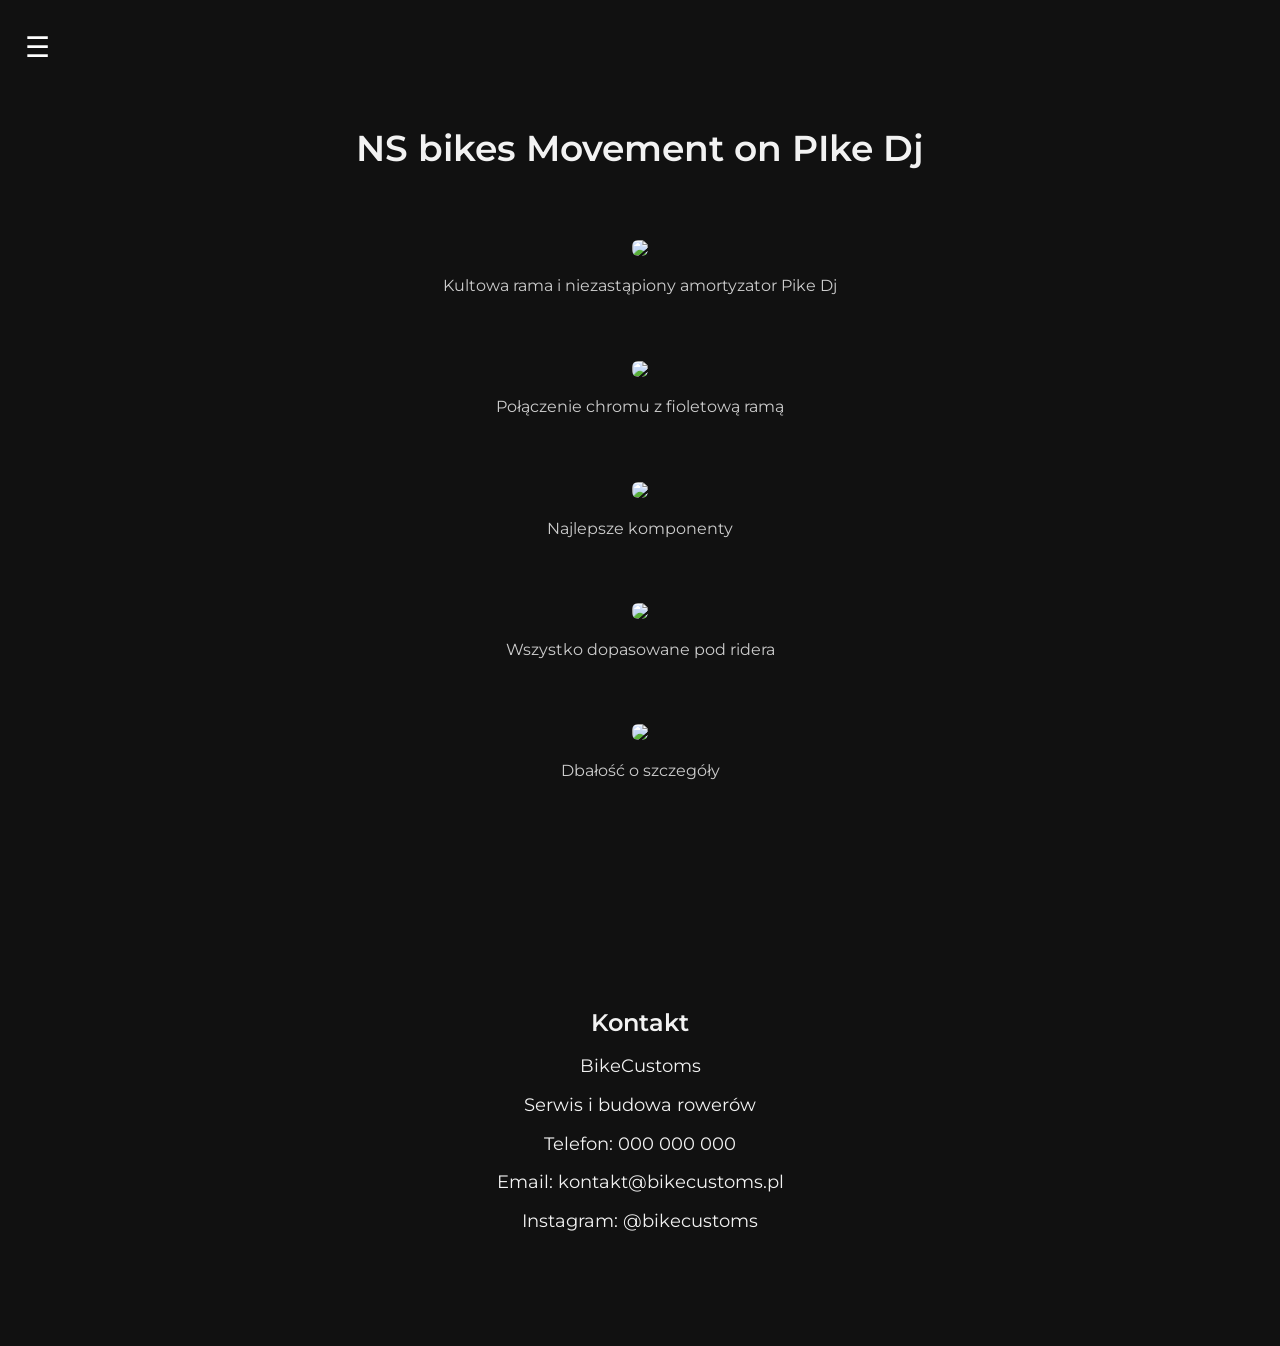
==== projekt.html @ 73611786 "Add files via upload" ====
<!DOCTYPE html>
<html lang="pl">
<head>

<meta charset="UTF-8">
<meta name="viewport" content="width=device-width, initial-scale=1.0">

<title>Projekt | BikeCustoms</title>

<link href="https://fonts.googleapis.com/css2?family=Montserrat:wght@300;400;600&display=swap" rel="stylesheet">
<link rel="stylesheet" href="style.css">

</head>

<body>

<div class="menu-btn" id="menuBtn">
☰
</div>

<nav class="menu" id="menu">
<a href="index.html">Strona główna</a>
<a href="index.html#projekt">Ostatni projekt</a>
<a href="index.html#uslugi">Usługi</a>
<a href="index.html#kontakt">Kontakt</a>
</nav>


<section class="projekt-strona">

<h1>NS bikes Movement on PIke Dj</h1>

<div class="projekt-galeria">

<div class="projekt-element">
<img src="images/projekt1.jpg">
<p>Kultowa rama i niezastąpiony amortyzator Pike Dj</p>
</div>

<div class="projekt-element">
<img src="images/projekt2.jpg">
<p>Połączenie chromu z fioletową ramą</p>
</div>

<div class="projekt-element">
<img src="images/projekt3.jpg">
<p>Najlepsze komponenty</p>
</div>

<div class="projekt-element">
<img src="images/projekt4.jpg">
<p>Wszystko dopasowane pod ridera</p>
</div>

<div class="projekt-element">
<img src="images/projekt5.jpg">
<p>Dbałość o szczegóły</p>
</div>

</div>

</section>


<section class="kontakt">

<h2>Kontakt</h2>

<p>BikeCustoms</p>
<p>Serwis i budowa rowerów</p>

<p>Telefon: 000 000 000</p>
<p>Email: kontakt@bikecustoms.pl</p>
<p>Instagram: @bikecustoms</p>

</section>

<script src="script.js"></script>

</body>
</html>
---- style.css ----
*{
margin:0;
padding:0;
box-sizing:border-box;
}

body{
font-family:'Montserrat', sans-serif;
background:#111111;
color:#f2f2f2;
line-height:1.6;
overflow-x:hidden;
}

h1,h2,h3{
font-weight:600;
}

section{
padding:100px 10%;
text-align:center;
}

/* MENU */

.menu-btn{
position:fixed;
top:25px;
left:25px;
font-size:28px;
cursor:pointer;
z-index:1001;
color:white;
}

.menu{
position:fixed;
top:0;
left:-260px;
width:260px;
height:100%;
background:rgba(0,0,0,0.9);
display:flex;
flex-direction:column;
justify-content:center;
padding-left:40px;
transition:0.4s;
z-index:1000;
}

.menu a{
color:white;
text-decoration:none;
font-size:22px;
margin:20px 0;
transition:0.3s;
}

.menu a:hover{
color:#2f5d50;
}

.menu.active{
left:0;
}

/* HERO */

.hero{
position:relative;
height:100vh;
overflow:hidden;
display:flex;
align-items:center;
justify-content:center;
}

.hero-video{
position:absolute;
top:0;
left:0;
width:100%;
height:100%;
object-fit:cover;
}

.hero-overlay{
position:absolute;
width:100%;
height:100%;
background:rgba(0,0,0,0.55);
}

.hero-text{
position:relative;
text-align:center;
z-index:2;
}

.hero-text h1{
font-size:48px;
margin-bottom:15px;
}

.hero-text p{
font-size:18px;
color:#d0d0d0;
}

/* PROJEKT */

.projekt h2{
text-align:left;
margin-bottom:40px;
font-size:32px;
}

.projekt-container{
max-width:700px;
margin-left:5%;
}
.slider {
  width: 70%;
  max-width: 900px; /* opcjonalnie ograniczamy maksymalną szerokość */
  height: auto;
  position: relative;
  overflow: hidden;
  border-radius: 6px;
}

.slide {
  width: 100%;
  position: absolute;
  top: 0;
  left: 0;
  opacity: 0;               /* niewidoczne */
  transition: opacity 1.5s ease-in-out; /* płynne przejście */
}

.slide.active {
  opacity: 1;               /* widoczne */
  position: relative;        /* aktywne zdjęcie w flow */
}

.slide:hover {
  transform: scale(1.03);
  transition: transform 0.5s;
}

/* LINK PROJEKTU */

.projekt-link{
text-decoration:none;
font-size:18px;
color:#2f5d50;
transition:0.3s;
}

.projekt-link:hover{
letter-spacing:2px;
}

/* USLUGI */

.uslugi-grid{
display:grid;
grid-template-columns:repeat(auto-fit,minmax(200px,1fr));
gap:40px;
margin-top:40px;
}

.usluga{
background:#1a1a1a;
padding:40px 25px;
border-radius:8px;
transition:0.3s;
}

.usluga:hover{
transform:translateY(-6px);
}

.icon{
font-size:40px;
margin-bottom:20px;
color:#2f5d50;
}

.usluga h3{
margin-bottom:10px;
}

/* ABOUT */

.about p{
max-width:600px;
margin:auto;
font-size:18px;
margin-top:20px;
color:#cccccc;
}

.about{
    background-color: #001811;
}

/* KONTAKT */

.kontakt p{
margin:10px 0;
font-size:18px;
}

/* SCROLL ANIMACJA */

.reveal{
opacity:0;
transform:translateY(60px);
transition:1s;
}

.reveal.active{
opacity:1;
transform:translateY(0);
}

/* RESPONSYWNOSC */

@media(max-width:768px){

.hero-text h1{
font-size:32px;
}

.slider {
    width: 95%;  /* na tablet i mniejsze ekrany slider prawie cały ekran */
  }

section{
padding:80px 8%;
}

.menu a{
font-size:20px;
}

}


/* STRONA PROJEKTU */

.projekt-strona{
padding:120px 10%;
}

.projekt-strona h1{
margin-bottom:60px;
font-size:36px;
text-align:center;
}

.projekt-galeria{
max-width:900px;
margin:auto;
display:flex;
flex-direction:column;
gap:60px;
}

.projekt-element img{
width:100%;
border-radius:6px;
transition:0.4s;
}

.projekt-element p{
margin-top:10px;
color:#cccccc;
font-size:16px;
}
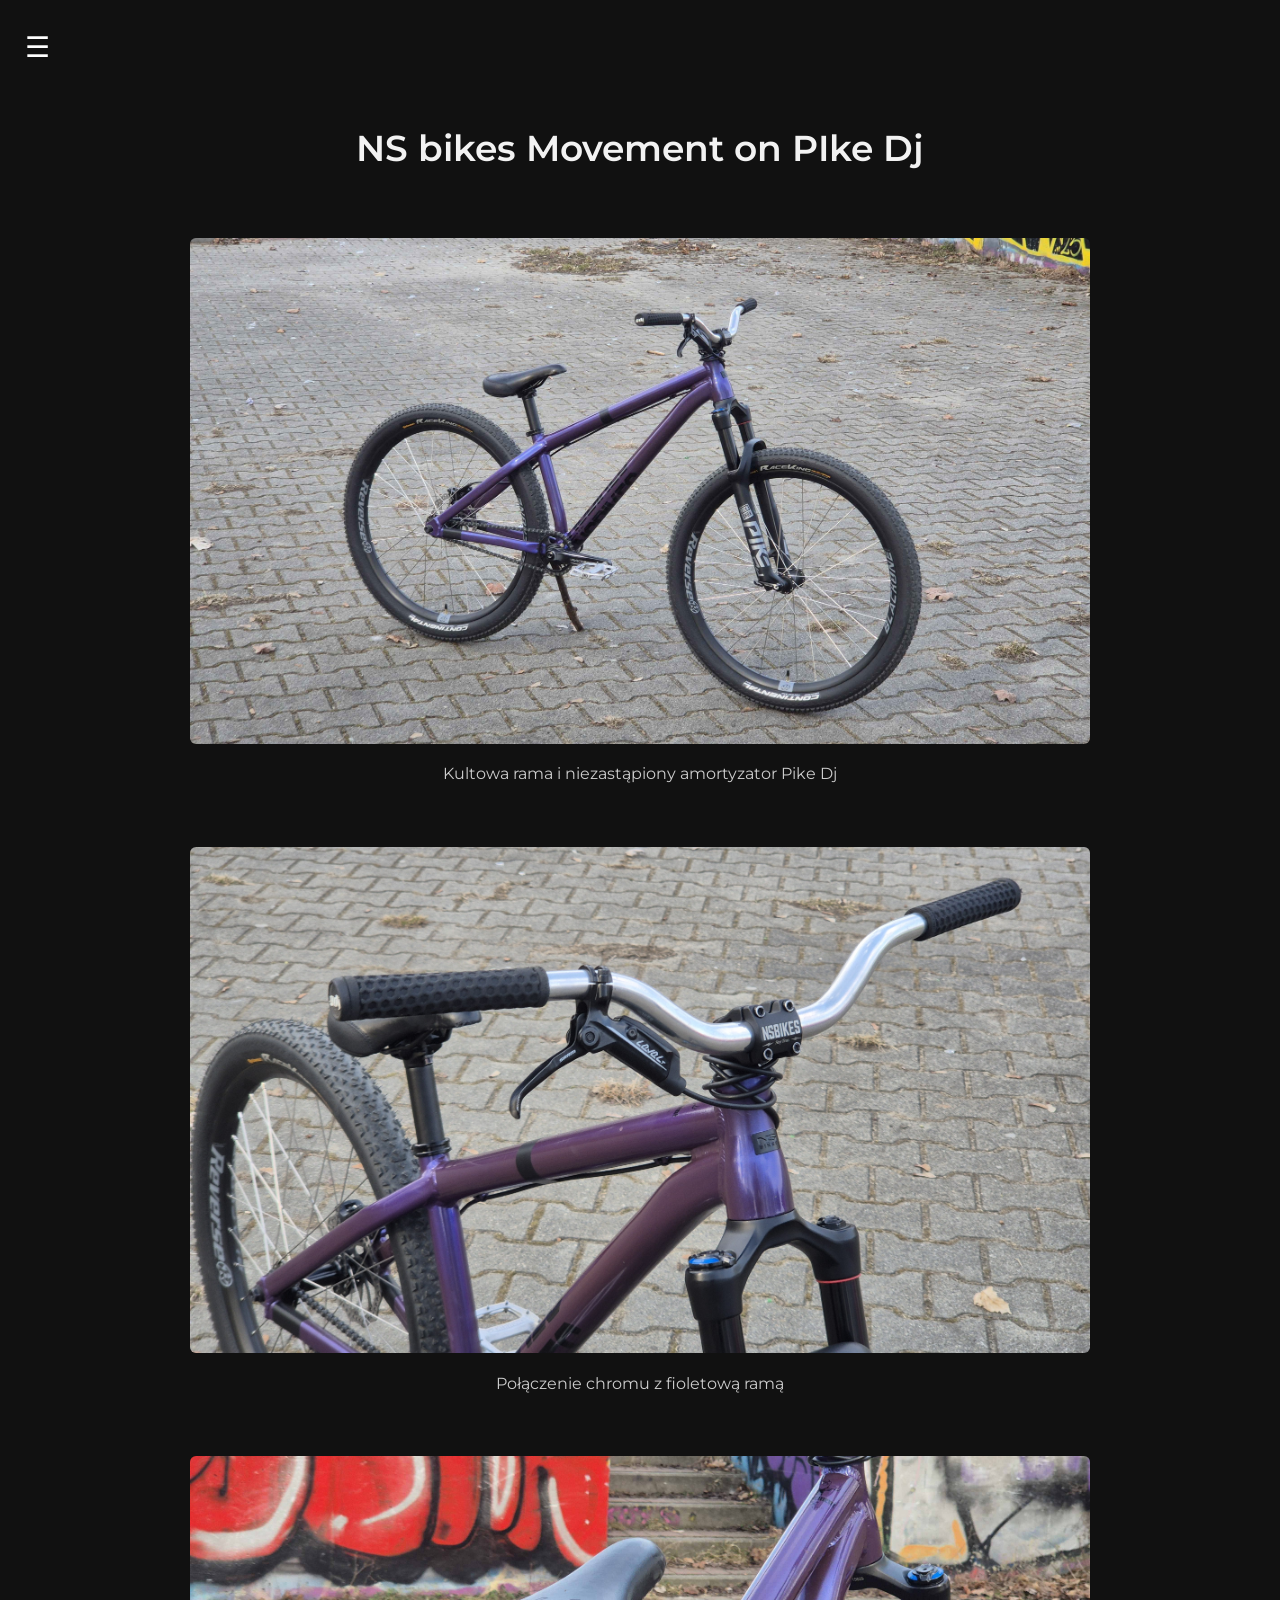
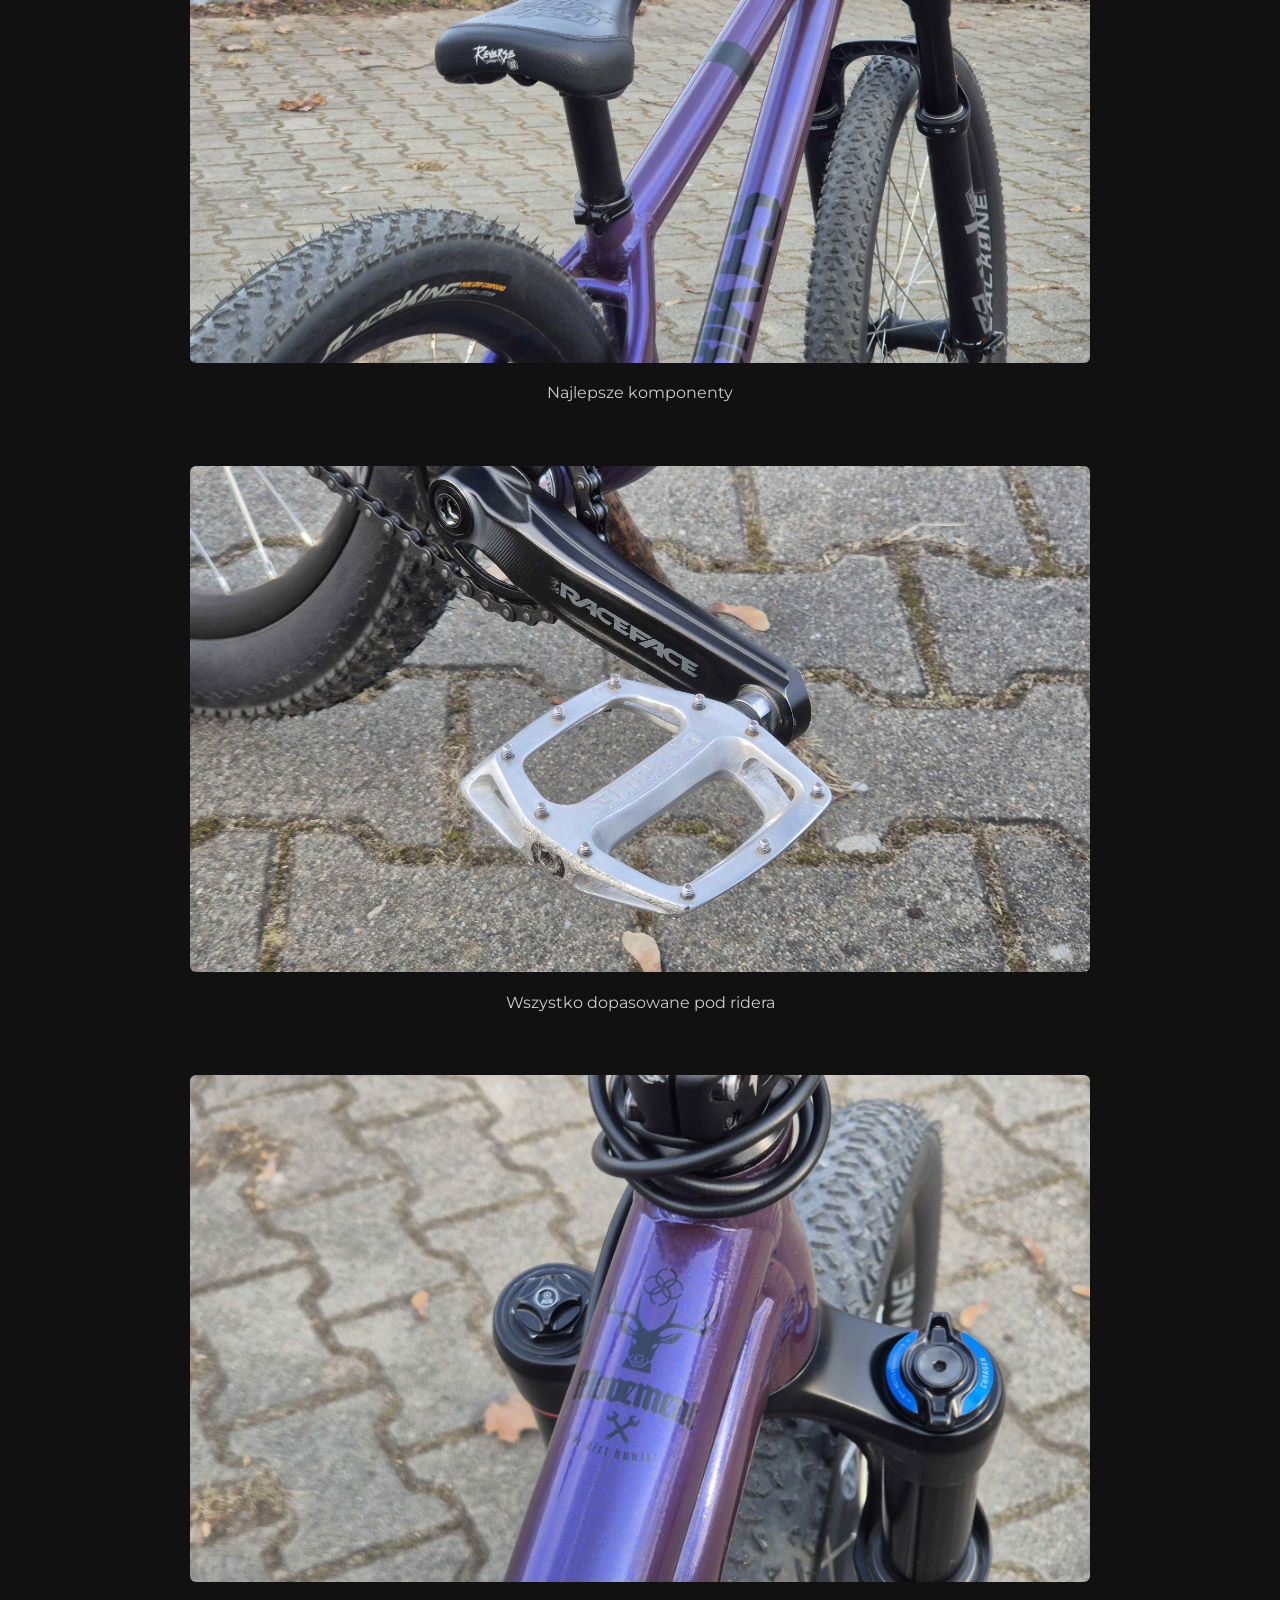
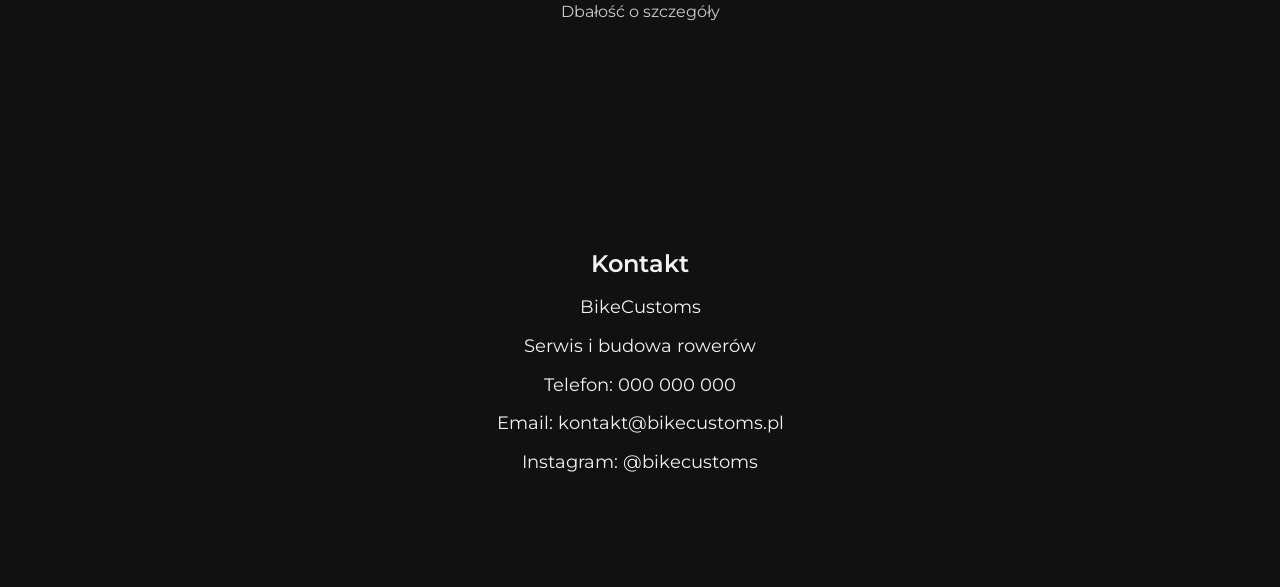
==== commit 61a5816c: "Update projekt.html" ====
--- a/projekt.html
+++ b/projekt.html
@@ -33,27 +33,27 @@
 <div class="projekt-galeria">
 
 <div class="projekt-element">
-<img src="images/projekt1.jpg">
+<img src="projekt1.jpg">
 <p>Kultowa rama i niezastąpiony amortyzator Pike Dj</p>
 </div>
 
 <div class="projekt-element">
-<img src="images/projekt2.jpg">
+<img src="projekt2.jpg">
 <p>Połączenie chromu z fioletową ramą</p>
 </div>
 
 <div class="projekt-element">
-<img src="images/projekt3.jpg">
+<img src="projekt3.jpg">
 <p>Najlepsze komponenty</p>
 </div>
 
 <div class="projekt-element">
-<img src="images/projekt4.jpg">
+<img src="projekt4.jpg">
 <p>Wszystko dopasowane pod ridera</p>
 </div>
 
 <div class="projekt-element">
-<img src="images/projekt5.jpg">
+<img src="projekt5.jpg">
 <p>Dbałość o szczegóły</p>
 </div>
 
